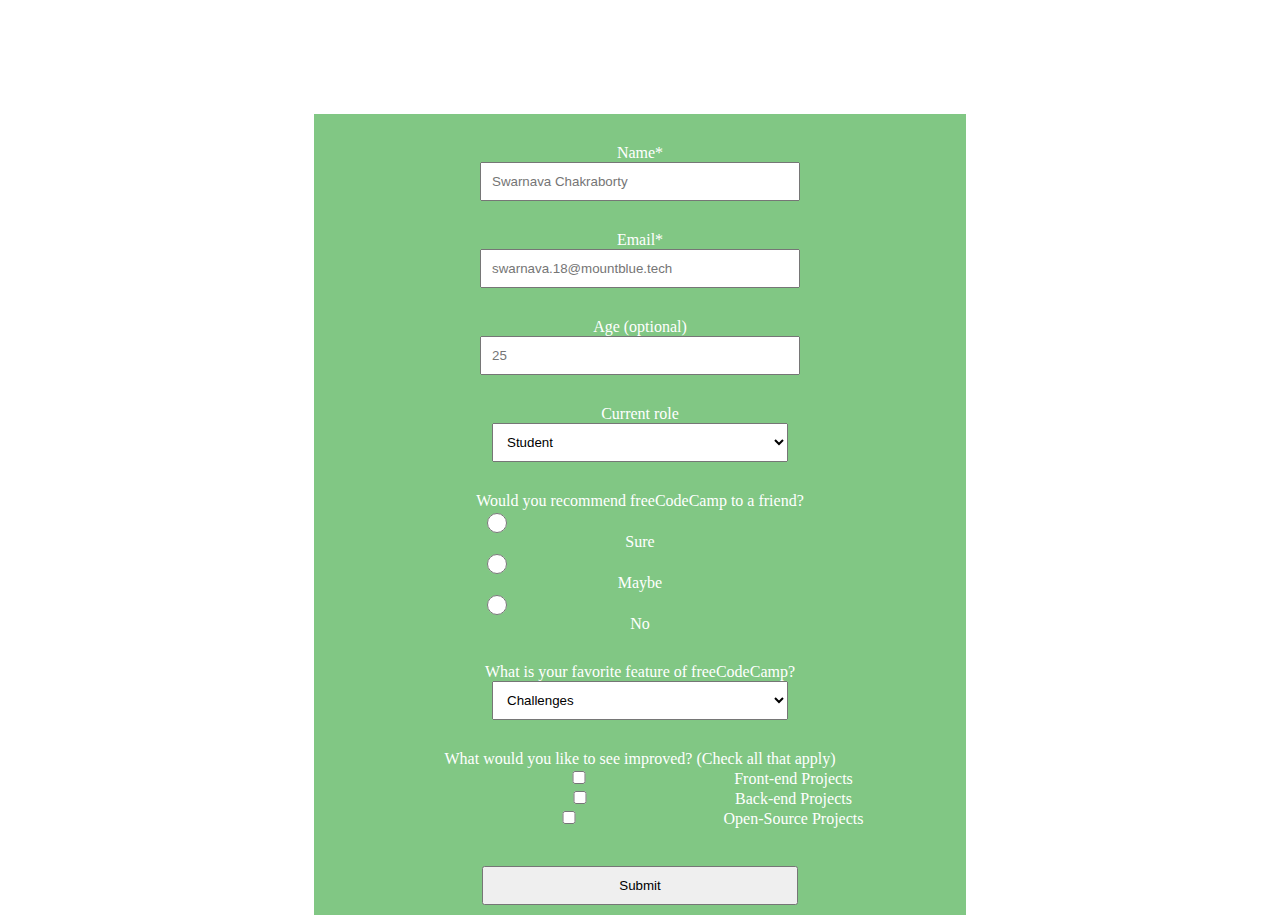
==== HTML_CSS/survey_form/index.html @ 0b567048 "survey form implemented" ====
<!DOCTYPE html>
<html lang="en" dir="ltr">
  <head>
    <meta charset="utf-8"/>
    <meta name="viewport" content="width=devices-width, initial-scale=1.0">
    <link rel="stylesheet" href="css/styles.css"/>
    <title>Top Food</title>
  </head>


<body>

    <h1 id="title" >freeCodeCamp Survey Form</h1>
    <p id="description">Thank you for taking the time to help us improve the platform</p>
  <center>
    <form id="survey-form" action="/">

      <div class="form-group">
        <label for="name">Name*</label><br>
    <input type="text" id="name" name="name" placeholder="Swarnava Chakraborty" required>
      </div>

     <div class="form-group">
    <label for="email">Email*</label><br>
    <input type="text" id="email" placeholder="swarnava.18@mountblue.tech" pattern=".+@gmail\.com" required>
      </div>

      <div class="form-group">
     <label for="age">Age (optional)</label><br>
    <input type="text" id="number" name="age" placeholder="25" pattern="[0-9]{2}" min="18" max="99">
        </div>


      <div class="form-group">
      <label for="role">Current role</label><br>
  <select name="role" id="role">
    <option value="student">Student</option>
    <option value="fulltime">Full-time Job</option>
    <option value="notprefer">Prefer not to say</option>
    <option value="others">Others</option>
  </select>
      </div>



      <div class="form-group">
        <label for="recommend">Would you recommend freeCodeCamp to a friend?</label><br/>
        <input type="radio" id="sure" name="recommend" value="HTML">
  <label for="sure">Sure</label>
  <input type="radio" id="maybe" name="recommend" value="maybe">
  <label for="maybe">Maybe</label>
  <input type="radio" id="no" name="recommend" value="no">
  <label for="no">No</label>
      </div>


      <div class="form-group">
      <label for="feature">What is your favorite feature of freeCodeCamp?</label><br>
  <select name="role" id="feature">
    <option value="challenges">Challenges</option>
    <option value="projects">Projects</option>
    <option value="community">Community</option>
    <option value="opensource">Open Source</option>
  </select>
      </div>

      <div class="form-group">
        <label for="improve">What would you like to see improved? (Check all that apply)</label><br>
      <input type="checkbox" id="frontend" name="frontend" value="frontend">
  <label for="frontend">Front-end Projects</label><br>

  <input type="checkbox" id="backend" name="backend" value="backend">
  <label for="backend">Back-end Projects</label><br>

  <input type="checkbox" id="opensource" name="opensource" value="opensource">
  <label for="opensource">Open-Source Projects</label><br>
      </div>

      <br>
    <input type="submit" value="Submit">
    </form>
  </center>

  </body>

</html>
---- HTML_CSS/survey_form/css/styles.css ----
body{
  background-image: url("https://lh3.googleusercontent.com/proxy/iI_gFLw3GlTCX3lc2lKFvN8UFt0KuC07ueoDmIeAEyBKV7t_ZhbOlGlW1XRg4eH4r4D2vLjuiaPNp68hzU_VINMvmFqixYJjlj-jL4MfFADPiRdwNqP5pV8uXJmka_Dl1q-E7gs");
  color: #ffffff;
  justify-content: center;
  text-align: center;
}
.hhh{
  display: flex;
  justify-content: flex-start;
  text-align: left;
}
div{
  display: block;
}
#survey-form{
  padding: 10px;
  background: rgba(76, 175, 80, 0.7);
  width: 50%;
  justify-content: flex-center;
  text-align: center;
}
.form-group{
  text-align: center;
  justify-content: flex-center;
  margin: 10px;
  padding: 10px;
}
input, select{
  width: 50%;
  padding: 10px;
}
#title{
  justify-content: center;
}
input[type="radio"] {
  width: 50%;
  display: flex;
  justify-content: flex-start;
  text-align: left;
  height:20px;
  background: red;
}
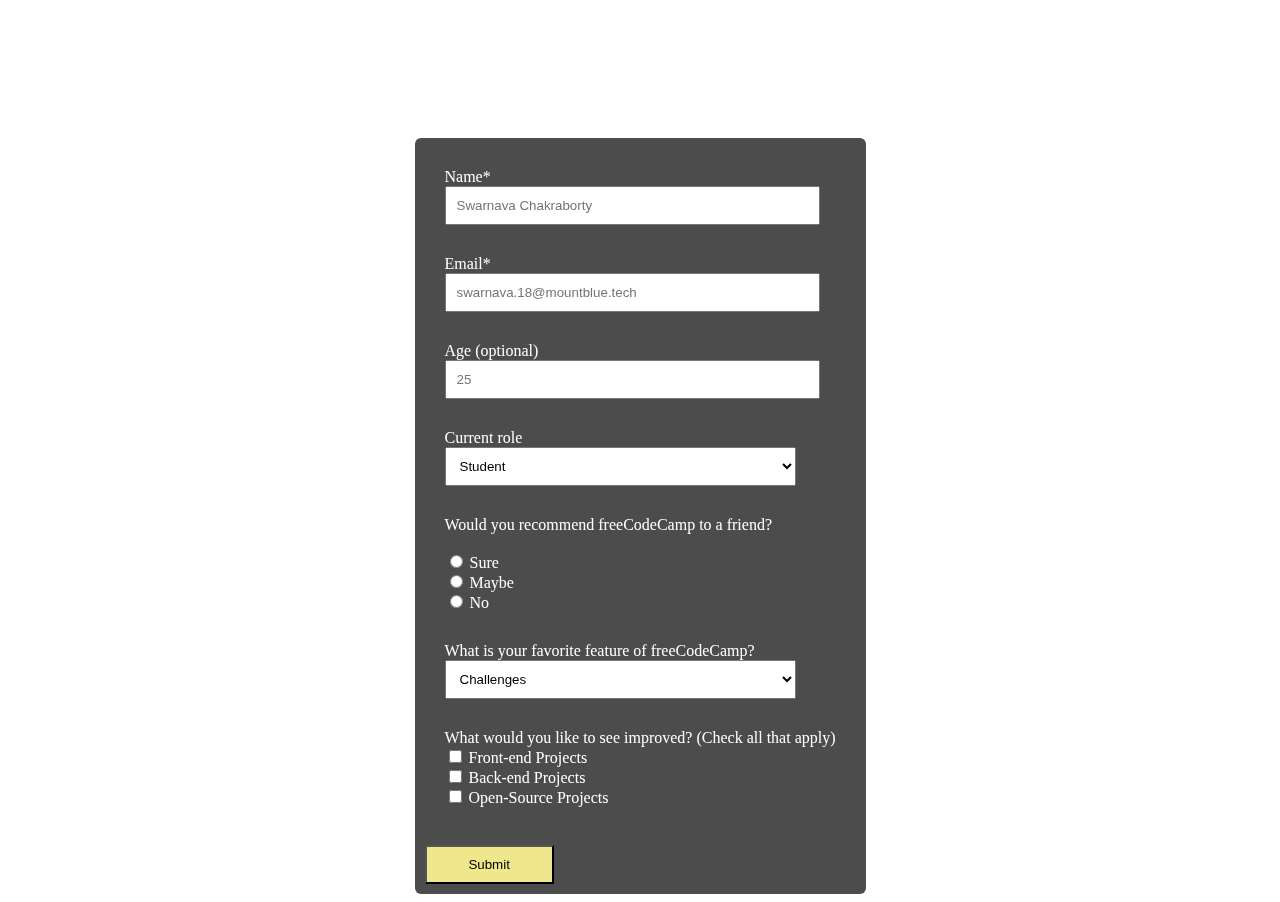
==== commit 378c79bd: "form improved" ====
--- a/HTML_CSS/survey_form/index.html
+++ b/HTML_CSS/survey_form/index.html
@@ -1,86 +1,82 @@
 <!DOCTYPE html>
 <html lang="en" dir="ltr">
-  <head>
-    <meta charset="utf-8"/>
-    <meta name="viewport" content="width=devices-width, initial-scale=1.0">
-    <link rel="stylesheet" href="css/styles.css"/>
-    <title>Top Food</title>
-  </head>
+
+<head>
+  <meta charset="utf-8" />
+  <meta name="viewport" content="width=devices-width, initial-scale=1.0">
+  <link rel="stylesheet" href="css/styles.css" />
+  <title>survey</title>
+</head>
+
+<body>
+  <h1 id="title">freeCodeCamp Survey Form</h1>
+  <p id="description">Thank you for taking the time to help us improve the platform</p>
+
+  <form id="survey-form" action="/">
+
+    <div class="form-group">
+      <label for="name">Name*</label><br>
+      <input type="text" id="name" name="name" placeholder="Swarnava Chakraborty" required>
+    </div>
+
+    <div class="form-group">
+      <label for="email">Email*</label><br>
+      <input type="text" id="email" placeholder="swarnava.18@mountblue.tech" pattern=".+@gmail\.com" required>
+    </div>
+
+    <div class="form-group">
+      <label for="age">Age (optional)</label><br>
+      <input type="text" id="number" name="age" placeholder="25" pattern="[0-9]{2}" min="18" max="99">
+    </div>
+
+    <div class="form-group">
+      <label for="role">Current role</label><br>
+      <select name="role" id="role">
+        <option value="student">Student</option>
+        <option value="fulltime">Full-time Job</option>
+        <option value="notprefer">Prefer not to say</option>
+        <option value="others">Others</option>
+      </select>
+    </div>
+
+    <div class="form-group-radio">
+      <label for="recommend">Would you recommend freeCodeCamp to a friend?</label><br />
+      <label for="sure"><input type="radio" id="sure" name="recommend" value="HTML"> Sure</label>
+      
+      
+      <label for="maybe"><input type="radio" id="maybe" name="recommend" value="maybe"> Maybe</label>
+      
+      <label for="no"><input type="radio" id="no" name="recommend" value="no"> No</label>
+    </div>
+
+    <div class="form-group">
+      <label for="feature">What is your favorite feature of freeCodeCamp?</label><br>
+      <select name="role" id="feature">
+        <option value="challenges">Challenges</option>
+        <option value="projects">Projects</option>
+        <option value="community">Community</option>
+        <option value="opensource">Open Source</option>
+      </select>
+    </div>
+
+    <div class="form-group-checked">
+      <label for="improve">What would you like to see improved? (Check all that apply)</label><br>
+      <input type="checkbox" id="frontend" name="frontend" value="frontend" class="checkbox">
+      <label for="frontend">Front-end Projects</label><br>
+
+      <input type="checkbox" id="backend" name="backend" value="backend" class="checkbox">
+      <label for="backend">Back-end Projects</label><br>
+
+      <input type="checkbox" id="opensource" name="opensource" value="opensource" class="checkbox">
+      <label for="opensource">Open-Source Projects</label><br>
+    </div>
+
+    <br>
+  
+    <button type="submit" id="submit" >Submit</button>
+  </form>
 
 
-<body>
+</body>
 
-    <h1 id="title" >freeCodeCamp Survey Form</h1>
-    <p id="description">Thank you for taking the time to help us improve the platform</p>
-  <center>
-    <form id="survey-form" action="/">
-
-      <div class="form-group">
-        <label for="name">Name*</label><br>
-    <input type="text" id="name" name="name" placeholder="Swarnava Chakraborty" required>
-      </div>
-
-     <div class="form-group">
-    <label for="email">Email*</label><br>
-    <input type="text" id="email" placeholder="swarnava.18@mountblue.tech" pattern=".+@gmail\.com" required>
-      </div>
-
-      <div class="form-group">
-     <label for="age">Age (optional)</label><br>
-    <input type="text" id="number" name="age" placeholder="25" pattern="[0-9]{2}" min="18" max="99">
-        </div>
-
-
-      <div class="form-group">
-      <label for="role">Current role</label><br>
-  <select name="role" id="role">
-    <option value="student">Student</option>
-    <option value="fulltime">Full-time Job</option>
-    <option value="notprefer">Prefer not to say</option>
-    <option value="others">Others</option>
-  </select>
-      </div>
-
-
-
-      <div class="form-group">
-        <label for="recommend">Would you recommend freeCodeCamp to a friend?</label><br/>
-        <input type="radio" id="sure" name="recommend" value="HTML">
-  <label for="sure">Sure</label>
-  <input type="radio" id="maybe" name="recommend" value="maybe">
-  <label for="maybe">Maybe</label>
-  <input type="radio" id="no" name="recommend" value="no">
-  <label for="no">No</label>
-      </div>
-
-
-      <div class="form-group">
-      <label for="feature">What is your favorite feature of freeCodeCamp?</label><br>
-  <select name="role" id="feature">
-    <option value="challenges">Challenges</option>
-    <option value="projects">Projects</option>
-    <option value="community">Community</option>
-    <option value="opensource">Open Source</option>
-  </select>
-      </div>
-
-      <div class="form-group">
-        <label for="improve">What would you like to see improved? (Check all that apply)</label><br>
-      <input type="checkbox" id="frontend" name="frontend" value="frontend">
-  <label for="frontend">Front-end Projects</label><br>
-
-  <input type="checkbox" id="backend" name="backend" value="backend">
-  <label for="backend">Back-end Projects</label><br>
-
-  <input type="checkbox" id="opensource" name="opensource" value="opensource">
-  <label for="opensource">Open-Source Projects</label><br>
-      </div>
-
-      <br>
-    <input type="submit" value="Submit">
-    </form>
-  </center>
-
-  </body>
-
-</html>
+</html>--- a/HTML_CSS/survey_form/css/styles.css
+++ b/HTML_CSS/survey_form/css/styles.css
@@ -1,42 +1,51 @@
 body{
-  background-image: url("https://lh3.googleusercontent.com/proxy/iI_gFLw3GlTCX3lc2lKFvN8UFt0KuC07ueoDmIeAEyBKV7t_ZhbOlGlW1XRg4eH4r4D2vLjuiaPNp68hzU_VINMvmFqixYJjlj-jL4MfFADPiRdwNqP5pV8uXJmka_Dl1q-E7gs");
+  background-image: url("/hh.jpg");
+  background-repeat: no-repeat;
+  background-size: cover;
   color: #ffffff;
   justify-content: center;
-  text-align: center;
+  display: grid;
 }
-.hhh{
-  display: flex;
-  justify-content: flex-start;
-  text-align: left;
-}
-div{
-  display: block;
-}
+
 #survey-form{
+  backdrop-filter: blur(10px);
+  border-radius: 6px;
   padding: 10px;
-  background: rgba(76, 175, 80, 0.7);
-  width: 50%;
-  justify-content: flex-center;
-  text-align: center;
+  background: rgba(0, 0, 0, 0.7);
+ 
 }
 .form-group{
-  text-align: center;
-  justify-content: flex-center;
   margin: 10px;
   padding: 10px;
 }
-input, select{
-  width: 50%;
+.form-group-checked{
+  width:auto;
+  margin: 10px;
   padding: 10px;
 }
-#title{
-  justify-content: center;
+.form-group-radio{
+  display: grid;
+  width:auto;
+  margin: 10px;
+  padding: 10px;
 }
+
+input, select{
+  width: 90%;
+  padding: 10px;
+}
+.checkbox{
+  width: auto;
+}
+
 input[type="radio"] {
-  width: 50%;
-  display: flex;
-  justify-content: flex-start;
-  text-align: left;
-  height:20px;
-  background: red;
+  width: auto;
 }
+
+#submit{
+  text-align: center;
+  padding: 10px;
+  background-color:khaki;
+  display: block;
+  width: 30%;
+}
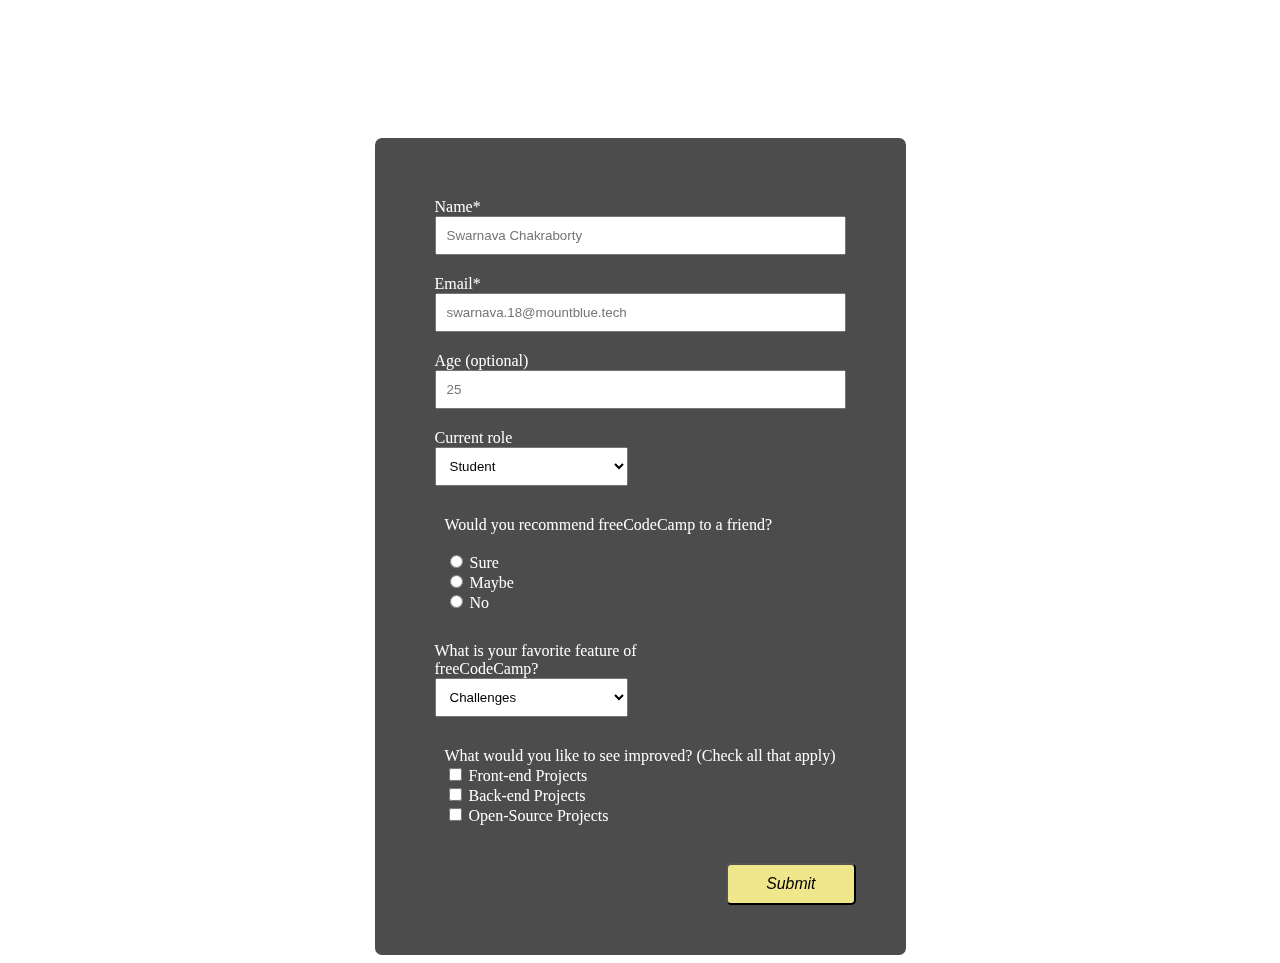
==== commit 4e3f0d8f: "survey form improved" ====
--- a/HTML_CSS/survey_form/index.html
+++ b/HTML_CSS/survey_form/index.html
@@ -2,81 +2,78 @@
 <html lang="en" dir="ltr">
 
 <head>
-  <meta charset="utf-8" />
-  <meta name="viewport" content="width=devices-width, initial-scale=1.0">
-  <link rel="stylesheet" href="css/styles.css" />
-  <title>survey</title>
+    <meta charset="utf-8" />
+    <meta name="viewport" content="width=devices-width, initial-scale=1.0">
+    <link rel="stylesheet" href="css/styles.css" />
+    <title>survey</title>
 </head>
 
 <body>
-  <h1 id="title">freeCodeCamp Survey Form</h1>
-  <p id="description">Thank you for taking the time to help us improve the platform</p>
+    <h1 id="title">freeCodeCamp Survey Form</h1>
+    <p id="description">Thank you for taking the time to help us improve the platform</p>
 
-  <form id="survey-form" action="/">
+    <form id="survey-form" action="/">
 
-    <div class="form-group">
-      <label for="name">Name*</label><br>
-      <input type="text" id="name" name="name" placeholder="Swarnava Chakraborty" required>
-    </div>
+        <div class="form-group-input">
+            <label for="name">Name*</label><br>
+            <input type="text" id="name" name="name" placeholder="Swarnava Chakraborty" required>
+        </div>
 
-    <div class="form-group">
-      <label for="email">Email*</label><br>
-      <input type="text" id="email" placeholder="swarnava.18@mountblue.tech" pattern=".+@gmail\.com" required>
-    </div>
+        <div class="form-group-input">
+            <label for="email">Email*</label><br>
+            <input type="text" id="email" placeholder="swarnava.18@mountblue.tech" pattern=".+@gmail\.com" required>
+        </div>
 
-    <div class="form-group">
-      <label for="age">Age (optional)</label><br>
-      <input type="text" id="number" name="age" placeholder="25" pattern="[0-9]{2}" min="18" max="99">
-    </div>
+        <div class="form-group-input">
+            <label for="age">Age (optional)</label><br>
+            <input type="text" id="number" name="age" placeholder="25" pattern="[0-9]{2}" min="18" max="99">
+        </div>
 
-    <div class="form-group">
-      <label for="role">Current role</label><br>
-      <select name="role" id="role">
+        <div class="form-group-option">
+            <label for="role">Current role</label><br>
+            <select name="role" id="role">
         <option value="student">Student</option>
         <option value="fulltime">Full-time Job</option>
         <option value="notprefer">Prefer not to say</option>
         <option value="others">Others</option>
       </select>
-    </div>
+        </div>
 
-    <div class="form-group-radio">
-      <label for="recommend">Would you recommend freeCodeCamp to a friend?</label><br />
-      <label for="sure"><input type="radio" id="sure" name="recommend" value="HTML"> Sure</label>
-      
-      
-      <label for="maybe"><input type="radio" id="maybe" name="recommend" value="maybe"> Maybe</label>
-      
-      <label for="no"><input type="radio" id="no" name="recommend" value="no"> No</label>
-    </div>
+        <div class="form-group-radio">
+            <label for="recommend">Would you recommend freeCodeCamp to a friend?</label><br />
+            <label for="sure"><input type="radio" id="sure" name="recommend" value="HTML"> Sure</label>
 
-    <div class="form-group">
-      <label for="feature">What is your favorite feature of freeCodeCamp?</label><br>
-      <select name="role" id="feature">
+
+            <label for="maybe"><input type="radio" id="maybe" name="recommend" value="maybe"> Maybe</label>
+
+            <label for="no"><input type="radio" id="no" name="recommend" value="no"> No</label>
+        </div>
+
+        <div class="form-group-option">
+            <label for="feature">What is your favorite feature of freeCodeCamp?</label><br>
+            <select name="role" id="feature">
         <option value="challenges">Challenges</option>
         <option value="projects">Projects</option>
         <option value="community">Community</option>
         <option value="opensource">Open Source</option>
       </select>
-    </div>
+        </div>
+        <div class="form-group-checked">
+            <label for="improve">What would you like to see improved? (Check all that apply)</label><br>
+            <input type="checkbox" id="frontend" name="frontend" value="frontend" class="checkbox">
+            <label for="frontend">Front-end Projects</label><br>
 
-    <div class="form-group-checked">
-      <label for="improve">What would you like to see improved? (Check all that apply)</label><br>
-      <input type="checkbox" id="frontend" name="frontend" value="frontend" class="checkbox">
-      <label for="frontend">Front-end Projects</label><br>
+            <input type="checkbox" id="backend" name="backend" value="backend" class="checkbox">
+            <label for="backend">Back-end Projects</label><br>
 
-      <input type="checkbox" id="backend" name="backend" value="backend" class="checkbox">
-      <label for="backend">Back-end Projects</label><br>
-
-      <input type="checkbox" id="opensource" name="opensource" value="opensource" class="checkbox">
-      <label for="opensource">Open-Source Projects</label><br>
-    </div>
-
-    <br>
-  
-    <button type="submit" id="submit" >Submit</button>
-  </form>
-
-
+            <input type="checkbox" id="opensource" name="opensource" value="opensource" class="checkbox">
+            <label for="opensource">Open-Source Projects</label><br>
+        </div>
+        <br>
+        <div class="form-group-button">
+            <button type="submit" id="submit">Submit</button>
+        </div>
+    </form>
 </body>
 
 </html>--- a/HTML_CSS/survey_form/css/styles.css
+++ b/HTML_CSS/survey_form/css/styles.css
@@ -1,51 +1,80 @@
-body{
-  background-image: url("/hh.jpg");
-  background-repeat: no-repeat;
-  background-size: cover;
-  color: #ffffff;
-  justify-content: center;
-  display: grid;
+body {
+    background-image: url("/picture/bg.jpg");
+    background-repeat: no-repeat;
+    background-size: cover;
+    color: #ffffff;
+    justify-content: center;
+    display: grid;
+    text-align: center;
 }
 
-#survey-form{
-  backdrop-filter: blur(10px);
-  border-radius: 6px;
-  padding: 10px;
-  background: rgba(0, 0, 0, 0.7);
- 
-}
-.form-group{
-  margin: 10px;
-  padding: 10px;
-}
-.form-group-checked{
-  width:auto;
-  margin: 10px;
-  padding: 10px;
-}
-.form-group-radio{
-  display: grid;
-  width:auto;
-  margin: 10px;
-  padding: 10px;
+#survey-form {
+    text-align: left;
+    backdrop-filter: blur(10px);
+    border-radius: 7px;
+    padding: 50px;
+    background: rgba(0, 0, 0, 0.7);
 }
 
-input, select{
-  width: 90%;
-  padding: 10px;
+.form-group-input {
+    width: 100%;
+    padding: 10px;
 }
-.checkbox{
-  width: auto;
+
+.form-group-button {
+    text-align: end;
+}
+
+.form-group-option {
+    padding: 10px;
+    width: 50%;
+}
+
+.form-group {
+    width: 100%;
+    margin: 10px;
+    padding: 10px;
+}
+
+.form-group-checked {
+    width: auto;
+    margin: 10px;
+    padding: 10px;
+}
+
+.form-group-radio {
+    display: grid;
+    width: auto;
+    margin: 10px;
+    padding: 10px;
+}
+
+input,
+select,
+option {
+    width: 90%;
+    padding: 10px;
+}
+
+.checkbox {
+    width: auto;
 }
 
 input[type="radio"] {
-  width: auto;
+    width: auto;
 }
 
-#submit{
-  text-align: center;
-  padding: 10px;
-  background-color:khaki;
-  display: block;
-  width: 30%;
+#submit {
+    font-style: italic;
+    font-size: 99%;
+    text-align: center;
+    padding: 10px;
+    background-color: khaki;
+    width: 30%;
+    border-radius: 5px;
 }
+
+#submit:active {
+    font-size: 100%;
+    background-color: rgb(243, 228, 96);
+}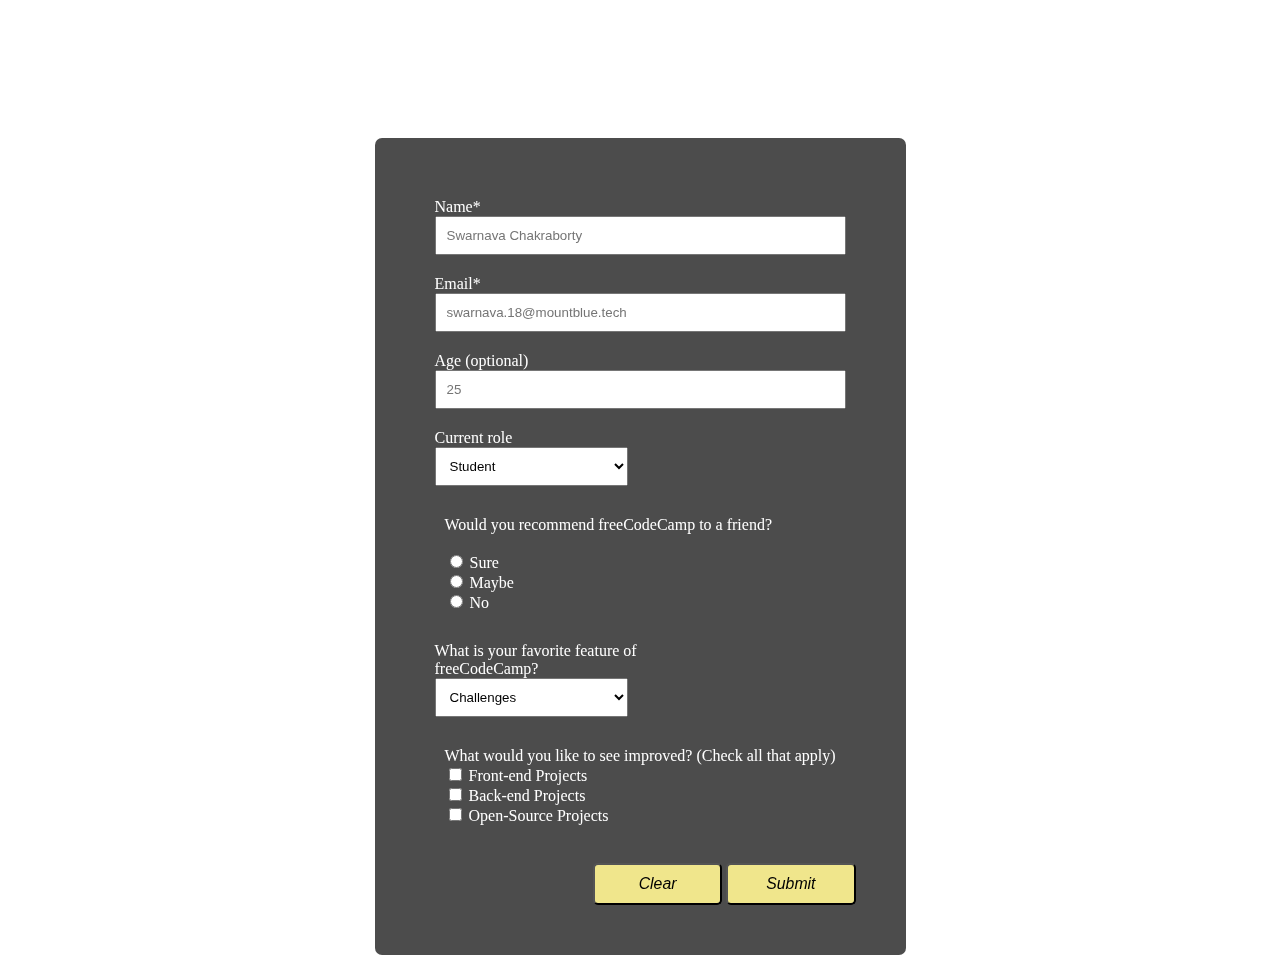
==== commit 143b3494: "portfolio init" ====
--- a/HTML_CSS/survey_form/index.html
+++ b/HTML_CSS/survey_form/index.html
@@ -26,7 +26,7 @@
 
         <div class="form-group-input">
             <label for="age">Age (optional)</label><br>
-            <input type="text" id="number" name="age" placeholder="25" pattern="[0-9]{2}" min="18" max="99">
+            <input type="number" id="number" name="age" placeholder="25" pattern="[0-9]{2}" min="18" max="99">
         </div>
 
         <div class="form-group-option">
@@ -71,6 +71,7 @@
         </div>
         <br>
         <div class="form-group-button">
+            <button type="clear" id="clear">Clear</button>
             <button type="submit" id="submit">Submit</button>
         </div>
     </form>
--- a/HTML_CSS/survey_form/css/styles.css
+++ b/HTML_CSS/survey_form/css/styles.css
@@ -64,7 +64,8 @@
     width: auto;
 }
 
-#submit {
+#submit,
+#clear {
     font-style: italic;
     font-size: 99%;
     text-align: center;
@@ -74,7 +75,8 @@
     border-radius: 5px;
 }
 
-#submit:active {
+#submit:active,
+#clear:active {
     font-size: 100%;
     background-color: rgb(243, 228, 96);
 }